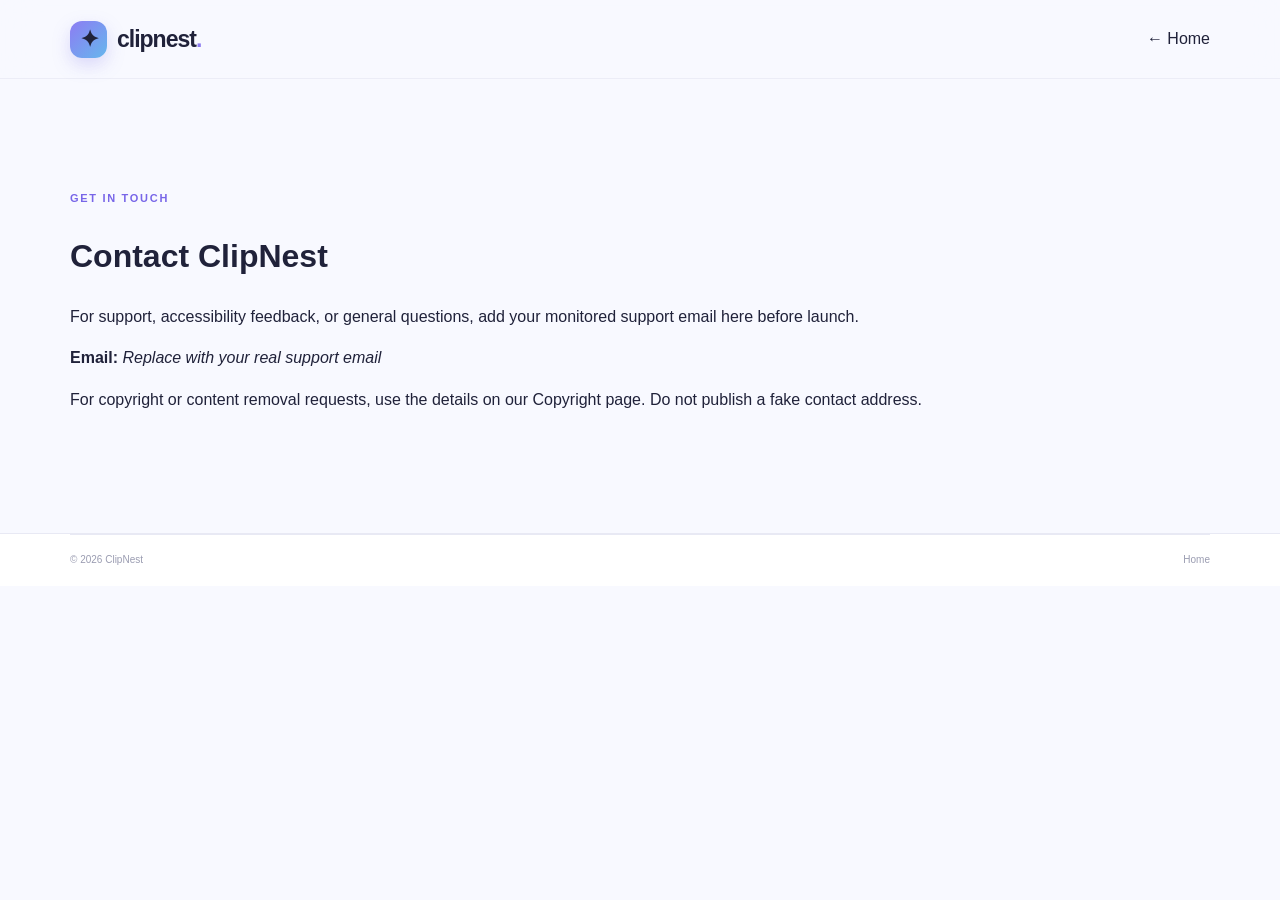
==== contact.html @ 24a80e38 "Add files via upload" ====
<!doctype html><html lang="en"><head><meta charset="utf-8"><meta name="viewport" content="width=device-width,initial-scale=1"><title>Contact — ClipNest</title><meta name="description" content="Contact the ClipNest team about support or service questions."><link rel="stylesheet" href="/styles.css"></head><body><header class="site-header"><nav class="nav wrap"><a class="brand" href="/"><span class="brand-mark">✦</span><span>clipnest<span class="brand-dot">.</span></span></a><a href="/">← Home</a></nav></header><main class="wrap section legal"><span class="eyebrow">GET IN TOUCH</span><h1>Contact ClipNest</h1><p>For support, accessibility feedback, or general questions, add your monitored support email here before launch.</p><p><strong>Email:</strong> <em>Replace with your real support email</em></p><p>For copyright or content removal requests, use the details on our <a href="/copyright.html">Copyright page</a>. Do not publish a fake contact address.</p></main><footer class="site-footer"><div class="wrap footer-bottom"><span>© <span id="year"></span> ClipNest</span><a href="/">Home</a></div></footer><script>document.querySelector("#year").textContent=new Date().getFullYear()</script></body></html>
---- styles.css ----
/* ClipNest — responsive, accessible visual system */
:root{--bg:#f8f9ff;--surface:#fff;--surface-soft:#f3f4ff;--text:#20223a;--muted:#747891;--line:#e8e9f4;--purple:#7866e8;--blue:#4f7ce8;--mint:#daf8ef;--shadow:0 20px 60px rgba(55,57,105,.10);--radius:24px}
*{box-sizing:border-box}html{scroll-behavior:smooth;scroll-padding-top:90px}body{margin:0;background:var(--bg);color:var(--text);font-family:"DM Sans",sans-serif;line-height:1.6;overflow-x:hidden}body.dark{--bg:#111323;--surface:#1b1d31;--surface-soft:#24263d;--text:#f3f4ff;--muted:#b0b3cb;--line:#333650;--shadow:0 20px 60px rgba(0,0,0,.22)}a{color:inherit;text-decoration:none}button,input{font:inherit}button,a,input{outline-offset:4px}button:focus-visible,a:focus-visible,input:focus-visible,summary:focus-visible{outline:3px solid #8e81ff}.wrap{width:min(1140px,calc(100% - 44px));margin-inline:auto}.skip-link{position:absolute;left:-999px;top:10px;background:var(--surface);padding:10px}.skip-link:focus{left:10px;z-index:99}.site-header{position:sticky;top:0;z-index:20;background:color-mix(in srgb,var(--bg) 88%,transparent);backdrop-filter:blur(18px);border-bottom:1px solid color-mix(in srgb,var(--line) 70%,transparent)}.nav{height:78px;display:flex;align-items:center;justify-content:space-between}.brand{display:inline-flex;align-items:center;gap:10px;font:800 23px Manrope,sans-serif;letter-spacing:-1px}.brand-mark{width:37px;height:37px;display:grid;place-items:center;background:linear-gradient(135deg,#8d7cf3,#66b7ed);border-radius:12px;box-shadow:0 7px 18px #8578e744}.brand-mark svg{width:25px;fill:none;stroke:#fff;stroke-width:1.8;stroke-linecap:round;stroke-linejoin:round}.brand-dot{color:#8c7bf0}.nav-links{display:flex;align-items:center;gap:31px;font-size:13px;font-weight:700;color:var(--muted)}.nav-links a:hover,.footer-links a:hover{color:var(--purple)}.theme-toggle,.menu-toggle{border:1px solid var(--line);background:var(--surface);color:var(--text);border-radius:12px;width:39px;height:39px;cursor:pointer;font-size:18px}.menu-toggle{display:none}.hero{position:relative;display:grid;grid-template-columns:1fr 1fr;gap:55px;align-items:center;padding-top:83px;padding-bottom:82px;isolation:isolate}.hero-copy{position:relative;z-index:1}.eyebrow{font-size:11px;font-weight:800;letter-spacing:1.7px;color:var(--purple)}.hero .eyebrow{display:inline-flex;align-items:center;gap:9px;padding:8px 12px;border:1px solid #e4e0ff;background:#f1efff;border-radius:999px;color:#6758c9;letter-spacing:.5px;font-size:11px}.eyebrow-dot{width:7px;height:7px;background:#8e7af3;border-radius:50%;box-shadow:0 0 0 4px #dcd6ff}.hero h1{font:800 clamp(44px,5.4vw,70px)/1.08 Manrope,sans-serif;letter-spacing:-3.4px;margin:23px 0 20px}.gradient-text{background:linear-gradient(95deg,#8170ec 0%,#5c8de8 55%,#62bfc9 100%);-webkit-background-clip:text;background-clip:text;color:transparent}.hero-lead{max-width:490px;color:var(--muted);font-size:16px;line-height:1.85}.trust-pills{display:flex;flex-wrap:wrap;gap:10px;margin-top:27px}.trust-pills span{font-size:11px;color:var(--muted);border:1px solid var(--line);border-radius:999px;padding:7px 10px;background:var(--surface)}.tool-card{position:relative;z-index:2;background:var(--surface);border:1px solid var(--line);padding:29px;border-radius:27px;box-shadow:var(--shadow)}.tool-card-top{display:flex;align-items:center;gap:13px;margin-bottom:25px}.tool-icon{width:48px;height:48px;display:grid;place-items:center;background:linear-gradient(135deg,#e8e4ff,#d9f2ff);border-radius:15px}.tool-icon svg{width:24px;fill:none;stroke:#7164dc;stroke-width:1.7;stroke-linecap:round;stroke-linejoin:round}.tool-card h2{font:800 17px Manrope,sans-serif;margin:0 0 2px;letter-spacing:-.4px}.tool-card-top p{font-size:12px;color:var(--muted);margin:0}.secure-tag{margin-left:auto;white-space:nowrap;font-size:10px;color:#328a72;background:#e8faf3;border-radius:99px;padding:6px 9px}.secure-tag span{display:inline-block;width:6px;height:6px;background:#48bd9c;border-radius:50%;margin-right:4px}.url-field{display:flex;align-items:center;gap:9px;border:1px solid #dfe1f1;border-radius:14px;padding:5px 7px 5px 14px;background:var(--bg);min-width:0}.link-symbol{color:#8b86ad;font-size:20px}.url-field input{border:0;background:transparent;color:var(--text);min-width:0;width:100%;padding:12px 0;font-size:12px;outline:none}.url-field input::placeholder{color:#9b9db4}.paste-btn{border:0;background:var(--surface);color:var(--purple);font-size:11px;font-weight:800;border-radius:9px;padding:9px 11px;cursor:pointer}.primary-btn{width:100%;display:flex;justify-content:center;align-items:center;gap:13px;background:linear-gradient(100deg,#8171ed,#5f91e9);color:#fff;border:0;border-radius:13px;padding:15px 18px;margin-top:13px;font-size:13px;font-weight:800;box-shadow:0 8px 18px #7d73e933;cursor:pointer;transition:transform .2s,filter .2s}.primary-btn:hover{transform:translateY(-2px);filter:saturate(1.12)}.primary-btn:disabled{opacity:.65;cursor:wait;transform:none}.form-note{font-size:10px;color:var(--muted);line-height:1.7;margin:14px 2px 0}.status{margin-top:14px;padding:12px 14px;border-radius:12px;background:var(--surface-soft);font-size:12px;color:var(--muted)}.status.error{background:#fff0f0;color:#a43b48}.status.success{background:#eafaf3;color:#27785d}.results{margin-top:14px;border-top:1px solid var(--line);padding-top:14px}.results h3{font:700 14px Manrope,sans-serif;margin:0 0 8px}.results p{font-size:12px;color:var(--muted)}.result-option{display:flex;align-items:center;justify-content:space-between;gap:12px;padding:12px;border:1px solid var(--line);border-radius:12px;margin-top:8px;font-size:12px}.download-link{background:var(--text);color:var(--surface);border-radius:9px;padding:8px 10px;font-size:11px;font-weight:700}.hero-orb{position:absolute;border-radius:50%;filter:blur(1px);z-index:-1;pointer-events:none}.orb-one{width:280px;height:280px;background:radial-gradient(circle,#e7e3ff 0%,#f4f3ff00 70%);top:15px;left:-160px}.orb-two{width:310px;height:310px;background:radial-gradient(circle,#d9f5fa 0%,#f4f3ff00 70%);right:-150px;bottom:0}.platform-strip{padding:24px 28px 21px;background:var(--surface);border:1px solid var(--line);border-radius:19px;text-align:center;box-shadow:0 8px 35px #4c4e7910}.platform-strip>p{font-size:9px;font-weight:800;letter-spacing:1.6px;color:#9a9cb4;margin:0 0 17px}.platform-logos{display:flex;justify-content:space-around;gap:14px;flex-wrap:wrap}.platform-logos>span{display:flex;align-items:center;gap:8px;font-size:12px;font-weight:700;color:var(--muted)}.platform-strip small{display:block;color:#a0a2b6;font-size:10px;margin-top:16px}.platform-letter{font-style:normal;font-size:18px;display:inline-grid;place-items:center;width:30px;height:30px;border-radius:10px;background:var(--surface-soft);font-weight:800}.yt{color:#f04452}.fb{color:#3479e9}.ig{color:#c94eab}.tt{color:#1caca6}.xx{color:var(--text)}.vm{color:#4d8be9}.section{padding-top:105px;padding-bottom:105px}.section-heading{text-align:center;max-width:650px;margin:0 auto 43px}.section-heading h2,.feature-layout h2{font:800 clamp(30px,4vw,43px)/1.2 Manrope,sans-serif;letter-spacing:-1.8px;margin:12px 0}.section-heading>p,.feature-layout>div:first-child>p{color:var(--muted);font-size:14px;line-height:1.8}.steps-grid{display:grid;grid-template-columns:repeat(3,1fr);gap:20px}.step-card{position:relative;padding:27px 26px 29px;background:var(--surface);border:1px solid var(--line);border-radius:20px;transition:transform .25s,box-shadow .25s}.step-card:hover{transform:translateY(-5px);box-shadow:var(--shadow)}.step-number{font-size:10px;font-weight:800;letter-spacing:1.2px;color:#a2a3b8}.step-illustration{display:grid;place-items:center;width:51px;height:51px;border-radius:16px;font-size:24px;font-weight:800;margin:20px 0}.lilac{background:#f0edff;color:#7966e8}.blue{background:#e6f1ff;color:#4f86de}.mint{background:#e4f9f0;color:#35a784}.step-card h3,.feature-list h3,.platform-card h3{font:800 16px Manrope,sans-serif;margin:0 0 8px}.step-card p,.feature-list p,.platform-card p{font-size:12px;color:var(--muted);line-height:1.8;margin:0}.feature-band{background:linear-gradient(120deg,#f0efff 0%,#f4f9ff 55%,#eafaf8 100%);border-top:1px solid #e9eafa;border-bottom:1px solid #e9eafa}.feature-layout{padding-top:77px;padding-bottom:77px;display:grid;grid-template-columns:.85fr 1fr;gap:95px;align-items:center}.feature-layout>div:first-child>p{max-width:400px}.text-link{display:inline-flex;gap:12px;align-items:center;margin-top:13px;color:#6f61d7;font-size:12px;font-weight:800}.feature-list{display:grid;gap:26px}.feature-list article{display:flex;gap:16px;align-items:flex-start}.feature-icon{width:44px;height:44px;flex:0 0 44px;display:grid;place-items:center;background:#fff;border:1px solid #e8e6fb;border-radius:14px;color:#7769df;font-size:20px;box-shadow:0 6px 18px #7773bf10}.platform-grid{display:grid;grid-template-columns:repeat(2,1fr);gap:13px}.platform-card{display:flex;align-items:center;gap:15px;padding:19px;background:var(--surface);border:1px solid var(--line);border-radius:16px;transition:border-color .2s,transform .2s}.platform-card:hover{border-color:#c4bdf7;transform:translateY(-2px)}.platform-card>div{flex:1}.platform-card .platform-letter{width:40px;height:40px;flex:0 0 40px;font-size:22px}.card-arrow{color:#9b9db3}.faq-section{background:var(--surface-soft);padding:90px 0}.faq-layout{display:grid;grid-template-columns:.8fr 1.2fr;gap:75px}.faq-layout .section-heading{text-align:left;margin:0}.faq-layout .section-heading h2{font-size:38px}.faq-list details{border-bottom:1px solid var(--line);padding:17px 0}.faq-list details:first-child{padding-top:0}.faq-list summary{cursor:pointer;font:700 13px Manrope,sans-serif;list-style:none;display:flex;justify-content:space-between;gap:18px}.faq-list summary::-webkit-details-marker{display:none}.faq-list summary:after{content:"+";font-size:20px;color:var(--purple);font-weight:400}.faq-list details[open] summary:after{content:"−"}.faq-list details p{font-size:12px;line-height:1.8;color:var(--muted);max-width:600px}.responsible{display:flex;align-items:center;gap:18px;padding-top:25px;padding-bottom:25px;margin-top:36px;margin-bottom:36px;border:1px solid #e8e4fb;background:var(--surface);border-radius:17px}.responsible-icon{display:grid;place-items:center;flex:0 0 43px;height:43px;border-radius:14px;background:#f0edff;color:#7665dd;font-size:22px}.responsible>div{flex:1}.responsible h2{font:800 13px Manrope,sans-serif;margin:0 0 4px}.responsible p{font-size:11px;color:var(--muted);line-height:1.7;margin:0}.responsible>a{font-size:11px;color:var(--purple);font-weight:800;white-space:nowrap}.site-footer{border-top:1px solid var(--line);background:var(--surface)}.footer-main{display:flex;align-items:center;gap:24px;padding-top:28px;padding-bottom:27px}.footer-main>p{font-size:11px;color:var(--muted);margin:0;flex:1}.footer-links{display:flex;gap:20px;font-size:11px;color:var(--muted)}.footer-bottom{border-top:1px solid var(--line);display:flex;justify-content:space-between;gap:20px;padding-top:17px;padding-bottom:18px;font-size:10px;color:#9a9cb1}.sr-only{position:absolute;width:1px;height:1px;padding:0;margin:-1px;overflow:hidden;clip:rect(0,0,0,0);white-space:nowrap;border:0}
body.dark .hero .eyebrow{background:#292644;border-color:#39335f;color:#c4bcff}body.dark .feature-band{background:linear-gradient(120deg,#1b1a30,#1b2434,#172c2d);border-color:var(--line)}body.dark .feature-icon{background:#252740;border-color:var(--line)}body.dark .responsible{border-color:var(--line)}body.dark .url-field{border-color:var(--line)}body.dark .status.error{background:#3b232b;color:#ffb9c0}body.dark .status.success{background:#19372f;color:#9be4c8}
@media(max-width:900px){.hero{gap:28px;padding-top:65px}.hero h1{font-size:54px}.tool-card{padding:22px}.secure-tag{display:none}.feature-layout{gap:45px}.faq-layout{gap:40px}}
@media(max-width:700px){.wrap{width:min(100% - 30px,540px)}.nav{height:68px}.menu-toggle{display:flex;flex-direction:column;justify-content:center;align-items:center;gap:5px}.menu-toggle span{width:17px;height:2px;background:var(--text);border-radius:2px}.nav-links{display:none;position:absolute;top:67px;left:0;right:0;padding:18px 22px 22px;background:var(--surface);border-bottom:1px solid var(--line);flex-direction:column;align-items:stretch;gap:16px}.nav-links.open{display:flex}.nav-links a{padding:6px 0}.theme-toggle{align-self:flex-start}.hero{grid-template-columns:1fr;gap:35px;padding-top:51px;padding-bottom:45px}.hero h1{font-size:clamp(47px,12vw,64px);letter-spacing:-2.6px}.hero-lead{font-size:14px}.tool-card{padding:20px;border-radius:21px}.tool-card-top{margin-bottom:18px}.platform-strip{padding:21px 13px}.platform-logos{justify-content:center;gap:14px 22px}.platform-logos>span{font-size:11px}.section{padding-top:72px;padding-bottom:72px}.section-heading{margin-bottom:30px}.section-heading h2{font-size:34px}.steps-grid{grid-template-columns:1fr;gap:13px}.step-card{padding:21px}.step-illustration{margin:13px 0}.feature-layout{grid-template-columns:1fr;gap:38px;padding-top:58px;padding-bottom:58px}.feature-layout h2{font-size:37px}.platform-grid{grid-template-columns:1fr}.faq-section{padding:65px 0}.faq-layout{grid-template-columns:1fr;gap:28px}.faq-layout .section-heading h2{font-size:34px}.responsible{align-items:flex-start;flex-wrap:wrap;padding:18px;gap:12px}.responsible>div{flex:1 1 calc(100% - 60px)}.responsible>a{margin-left:55px}.footer-main{flex-wrap:wrap;gap:14px}.footer-main>p{flex-basis:100%;order:3}.footer-links{flex-wrap:wrap;gap:14px}.footer-bottom{flex-direction:column;gap:5px}.hero-orb{opacity:.45}}
@media(prefers-reduced-motion:reduce){*,*::before,*::after{scroll-behavior:auto!important;transition:none!important;animation:none!important}}
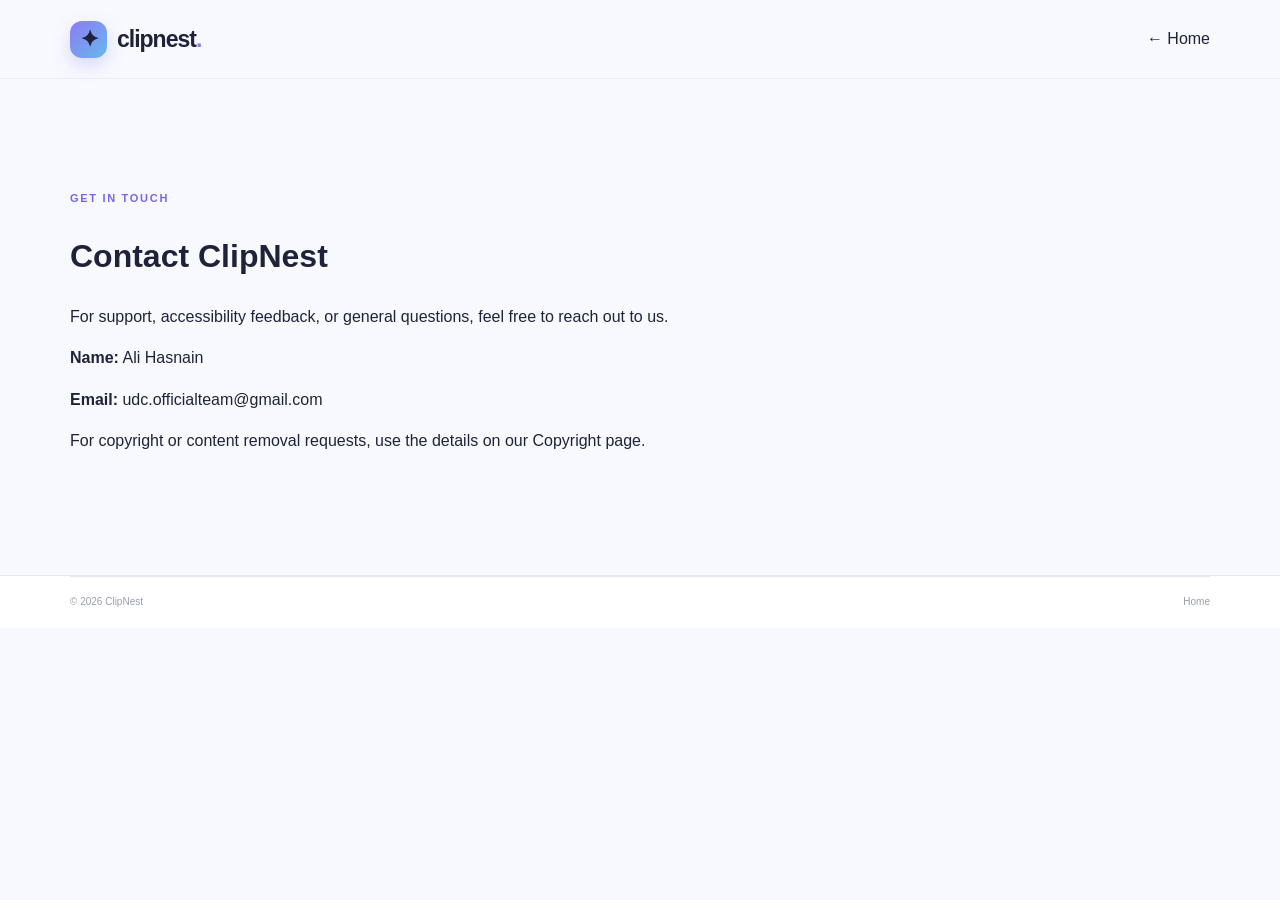
==== commit 718a3556: "Update contact.html" ====
--- a/contact.html
+++ b/contact.html
@@ -1 +1,33 @@
-<!doctype html><html lang="en"><head><meta charset="utf-8"><meta name="viewport" content="width=device-width,initial-scale=1"><title>Contact — ClipNest</title><meta name="description" content="Contact the ClipNest team about support or service questions."><link rel="stylesheet" href="/styles.css"></head><body><header class="site-header"><nav class="nav wrap"><a class="brand" href="/"><span class="brand-mark">✦</span><span>clipnest<span class="brand-dot">.</span></span></a><a href="/">← Home</a></nav></header><main class="wrap section legal"><span class="eyebrow">GET IN TOUCH</span><h1>Contact ClipNest</h1><p>For support, accessibility feedback, or general questions, add your monitored support email here before launch.</p><p><strong>Email:</strong> <em>Replace with your real support email</em></p><p>For copyright or content removal requests, use the details on our <a href="/copyright.html">Copyright page</a>. Do not publish a fake contact address.</p></main><footer class="site-footer"><div class="wrap footer-bottom"><span>© <span id="year"></span> ClipNest</span><a href="/">Home</a></div></footer><script>document.querySelector("#year").textContent=new Date().getFullYear()</script></body></html>+<!doctype html>
+<html lang="en">
+<head>
+    <meta charset="utf-8">
+    <meta name="viewport" content="width=device-width,initial-scale=1">
+    <title>Contact — ClipNest</title>
+    <meta name="description" content="Contact the ClipNest team about support or service questions.">
+    <link rel="stylesheet" href="/styles.css">
+</head>
+<body>
+    <header class="site-header">
+        <nav class="nav wrap">
+            <a class="brand" href="/"><span class="brand-mark">✦</span><span>clipnest<span class="brand-dot">.</span></span></a>
+            <a href="/">← Home</a>
+        </nav>
+    </header>
+    <main class="wrap section legal">
+        <span class="eyebrow">GET IN TOUCH</span>
+        <h1>Contact ClipNest</h1>
+        <p>For support, accessibility feedback, or general questions, feel free to reach out to us.</p>
+        <p><strong>Name:</strong> Ali Hasnain</p>
+        <p><strong>Email:</strong> udc.officialteam@gmail.com</p>
+        <p>For copyright or content removal requests, use the details on our <a href="/copyright.html">Copyright page</a>.</p>
+    </main>
+    <footer class="site-footer">
+        <div class="wrap footer-bottom">
+            <span>© <span id="year"></span> ClipNest</span>
+            <a href="/">Home</a>
+        </div>
+    </footer>
+    <script>document.querySelector("#year").textContent=new Date().getFullYear()</script>
+</body>
+</html>
